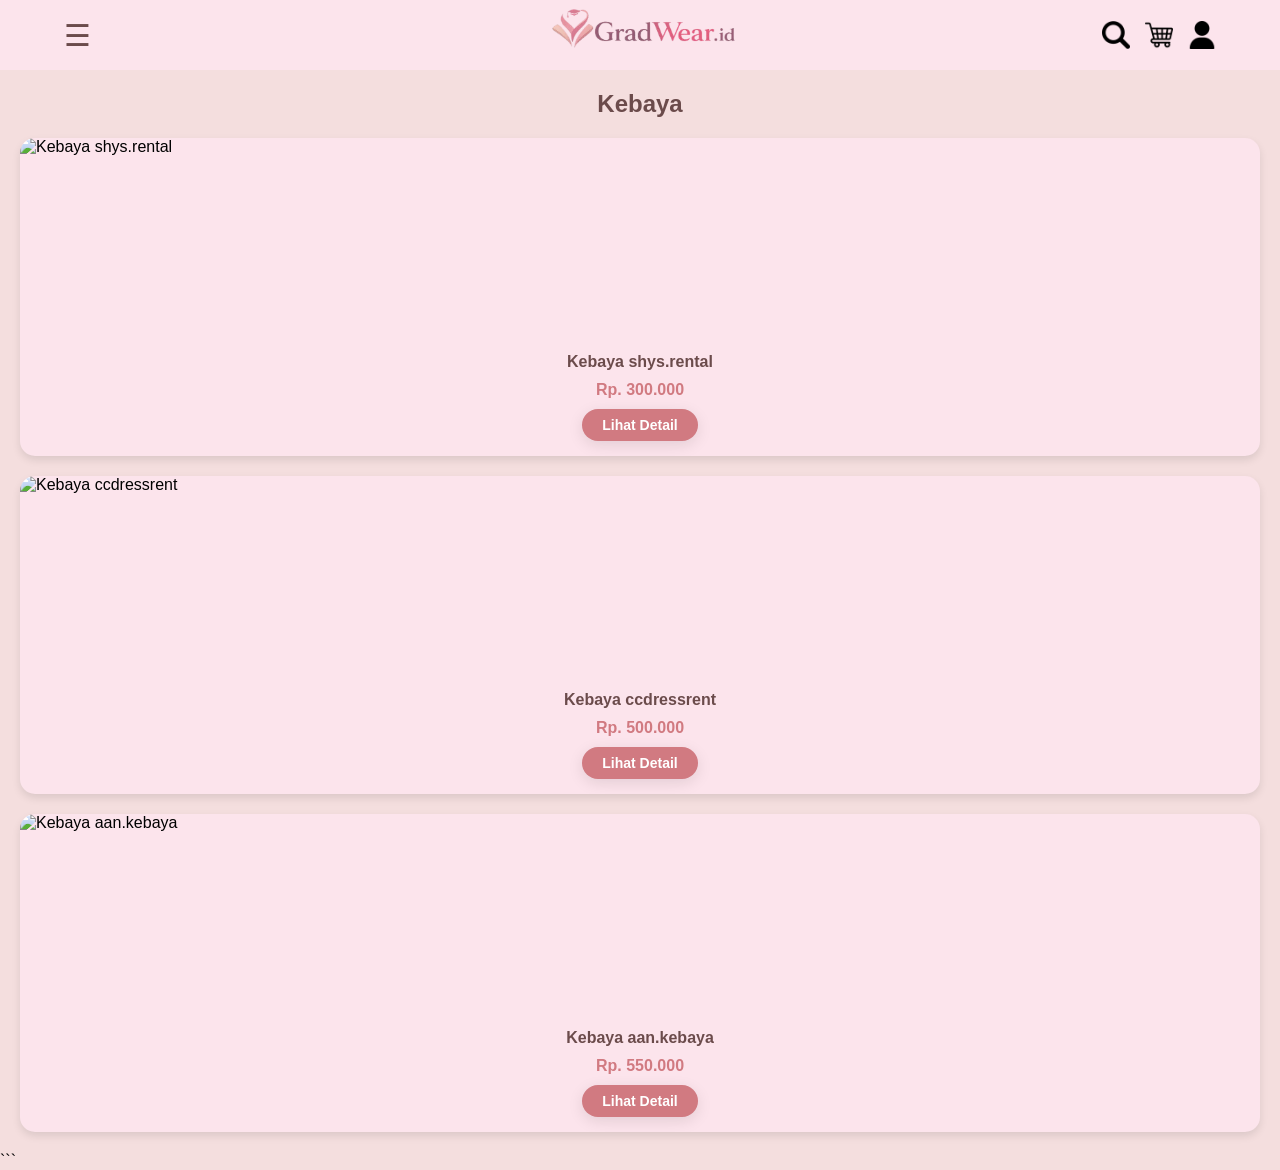
==== kebaya.html @ 5b7794dc "first commit" ====
<!DOCTYPE html>
<html lang="id">
<head>
    <meta charset="UTF-8">
    <meta name="viewport" content="width=device-width, initial-scale=1.0">
    <title>Kebaya - GradWear.id</title>
    <link rel="stylesheet" href="style.css">
</head>
<body class="home-page">

    <div class="header">
        <div class="header-left">
            <span class="menu-icon" onclick="window.location.href='home.html'" style="font-size: 30px; cursor: pointer;">☰</span>
        </div>
        <div class="header-center">
            <img src="logo_GradWear (Remove BackGround).png" class="main-logo" onclick="window.location.href='home.html'">
        </div>
        <div class="header-right">
            <div class="icons">
                <img src="search 2.png" class="header-icon" onclick="window.location.href='search.html'">
                <img src="shopping-cart.png" class="header-icon">
                <img src="user.png" class="header-icon" onclick="window.location.href='login.html'">
            </div>
        </div>
    </div>

    <div class="content">
        <h2 style="text-align: center; color: #6b4b4b; margin: 20px 0;">Kebaya</h2>

        <div class="product-grid">
            <div class="product-card">
                <img src="paket1.jpg" alt="Kebaya shys.rental">
                <div class="product-info">
                    <h3>Kebaya shys.rental</h3>
                    <p class="price">Rp. 300.000</p>
                    <button class="btn-detail" onclick="window.location.href='detail_paket.html'">Lihat Detail</button>
                </div>
            </div>

            <div class="product-card">
                <img src="paket2.jpg" alt="Kebaya ccdressrent">
                <div class="product-info">
                    <h3>Kebaya ccdressrent</h3>
                    <p class="price">Rp. 500.000</p>
                    <button class="btn-detail">Lihat Detail</button>
                    </div>
            </div>
            
            <div class="product-card">
                <img src="paket3.jpg" alt="Kebaya aan.kebaya">
                
                <div class="product-info">
                    <h3>Kebaya aan.kebaya</h3>
                    <p class="price">Rp. 550.000</p>
                    <button class="btn-detail">Lihat Detail</button>
                </div> </div> </div> ```
        </div>
    </div>

</body>
</html>
---- style.css ----
body {
  margin: 0;
  font-family: Arial, sans-serif;
  background-color: #f4dede;
}

.container {
  height: 100vh;
  display: flex;
  flex-direction: column;
  justify-content: center; /* tengah vertikal */
  align-items: center;     /* tengah horizontal */
  text-align: center;
  padding: 0 20px;
}

/* Mengatur ukuran Logo agar lebih kecil & proporsional */
.logo img {
  width: 500px; /* Perkecil dari ukuran asli agar elegan */
  height: auto;
  margin-bottom: 5px;
}

/* Mengedit Tagline */
.tagline {
  margin-bottom: 35px;
  color: #6b4b4b;
  font-size: 25px;       
  font-weight: bold;     
  line-height: 1.4;
}

/* Styling Tombol Mulai Sekarang */
button {
  background-color: #c86b73;
  color: white;
  border: none;
  padding: 20px 80px;
  border-radius: 15px;
  font-weight: bold;
  font-size: 20px;
  cursor: pointer;
  box-shadow: 0 4px 15px rgba(0,0,0,0.1);
  transition: 0.3s;
}

/* ===== HOME PAGE ===== */
.home .page {
    margin: 0;
    padding: 0;
    box-sizing: border-box;
    font-family: 'Segoe UI', Tahoma, Geneva, Verdana, sans-serif;
}

body.home-page {
    background-color: #f4dede;
}

/* ===== HEADER ===== */
.header {
    display: flex;
    align-items: center;
    justify-content: space-between;
    padding: 10px 20px;
    background-color: #FDF0F0;
    height: 70px;
    position: sticky;
    top: 0;
    z-index: 100;
}

.header-left, .header-center, .header-right {
    flex: 1;
    display: flex;
    align-items: center;
}

.header-left { justify-content: flex-start; }
.header-center { justify-content: center; }
.header-right { justify-content: flex-end; }

.menu-icon {
    font-size: 30px;
    cursor: pointer;
    color: #6b4b4b;
}

.main-logo {
    height: 225px;
    width: auto;
    margin-top: 10px;
}

.icons {
    display: flex;
    gap: 15px;
}

.header-icon {
    width: 24px;
    height: 24px;
    object-fit: contain;
    cursor: pointer;
}

/* ===== CONTENT ===== */
.home {
    padding: 20px;
    max-width: 600px;
    margin: 0 auto;
}

/* HERO IMAGE */
.hero img {
    width: 100%;
    border-radius: 30px 30px 150px 150px;
    margin-bottom: 20px;
    display: block;
    box-shadow: 0 4px 10px rgba(0,0,0,0.1);
}

/* BUTTON BOOKING */
.booking {
    background-color: #c86b73;
    color: white;
    border: none;
    padding: 15px 40px;
    border-radius: 25px;
    font-weight: bold;
    font-size: 16px;
    margin: 10px auto 25px;
    cursor: pointer;
    box-shadow: 0 4px 8px rgba(0,0,0,0.2);
    transition: 0.3s;
}

/* MENU GRID */
.menu-grid {
    display: grid;
    grid-template-columns: 1fr 1fr;
    gap: 15px;
}

.card {
    background-color: #e4a1a7;
    color: white;
    padding: 20px 10px;
    border-radius: 15px;
    text-align: center;
    font-weight: bold;
    font-size: 14px;
    display: flex;
    align-items: center;
    justify-content: center;
    min-height: 60px;
    box-shadow: 0 4px 6px rgba(0,0,0,0.1);
}

/* ===== SIDEBAR ===== */
.sidebar {
    height: 100%;
    width: 0;
    position: fixed;
    z-index: 1000;
    top: 0;
    left: 0;
    background-color: #fce4e4;
    overflow-x: hidden;
    transition: 0.5s;
    padding-top: 60px;
}

.sidebar .menu-content {
    display: flex;
    flex-direction: column;
    padding: 20px;
}

.sidebar a {
    padding: 15px;
    text-decoration: none;
    font-size: 18px;
    color: #6b4b4b;
    display: block;
    border-radius: 10px;
    margin-bottom: 10px;
    background-color: #e4a1a7;
    color: white;
}

.sidebar .closebtn {
    position: absolute;
    top: 10px;
    right: 20px;
    font-size: 36px;
    text-decoration: none;
    color: #6b4b4b;
}

/* ===== LOGIN PAGE STYLES ===== */
.login-page {
    background-color: #f4dede;
    display: flex;
    justify-content: center;
    align-items: center;
    min-height: 100vh;
    margin: 0;
}

.mobile-frame {
    width: 100%;
    max-width: 400px;
    height: 90vh;
    background-color: #f4dede;
    padding: 20px;
    position: relative;
}

.nav-header {
    display: flex;
    justify-content: space-between;
    color: #6b4b4b;
    font-size: 20px;
    margin-bottom: 40px;
}

.login-page .title {
    text-align: center;
    color: #6b4b4b;
    font-size: 32px;
    letter-spacing: 3px;
    margin-bottom: 20px;
}

/* Tab Login User/Vendor */
.login-tabs {
    display: flex;
    justify-content: center;
    gap: 30px;
    margin-bottom: 20px;
}

.tab {
    cursor: pointer;
    color: #6b4b4b;
    font-weight: bold;
    padding-bottom: 5px;
    border-bottom: 3px solid transparent;
}

.tab.active {
    color: #d17a81;
    border-bottom: 3px solid #d17a81;
}

.login-page .subtitle {
    text-align: center;
    color: #6b4b4b;
    font-size: 13px;
    margin-bottom: 30px;
}

/* Input Form */
.input-pink {
    width: 100%;
    padding: 15px;
    margin-bottom: 15px;
    border: none;
    border-radius: 12px;
    background-color: #e4a1a7;
    color: white;
    font-size: 14px;
}

.input-pink::placeholder {
    color: white;
    opacity: 0.8;
}

.remember-me {
    display: flex;
    align-items: center;
    gap: 8px;
    color: #6b4b4b;
    font-size: 13px;
    margin-bottom: 30px;
}

.btn-login {
    width: 100%;
    padding: 15px;
    background-color: #d17a81;
    color: white;
    border: none;
    border-radius: 25px;
    font-weight: bold;
    font-size: 16px;
    cursor: pointer;
}

.divider {
    text-align: center;
    margin: 25px 0;
    position: relative;
    border-bottom: 1px solid #6b4b4b;
}

.divider span {
    position: absolute;
    top: -10px;
    left: 50%;
    transform: translateX(-50%);
    background: #f4dede;
    padding: 0 10px;
    color: #6b4b4b;
    font-size: 12px;
}

.btn-google {
    width: 100%;
    padding: 15px;
    background-color: #e4a1a7;
    color: white;
    border: none;
    border-radius: 25px;
    display: flex;
    align-items: center;
    justify-content: center;
    gap: 10px;
    cursor: pointer;
}

/* ======= Search ===== */
/* HEADER - Agar identik dengan Home */
.header {
    display: flex;
    justify-content: space-between;
    align-items: center;
    padding: 15px 5%; /* Gunakan persentase agar fleksibel */
    background-color: #fce4ec;
    width: 100%;
    box-sizing: border-box;
}

/* Memperbesar Logo agar tidak kecil seperti di screenshot */
.header-center .main-logo {
    width: 225px; /* Atur ukuran ini sampai pas menurutmu */
    height: auto;
    display: block;
    margin: 0 auto;
}

.header-right .icons {
    display: flex;
    gap: 15px;
}

.header-icon {
    width: 28px;
    height: 28px;
    cursor: pointer;
}

/* SEARCH BAR OVAL - Perbaikan agar Card Pink muncul */
.search-bar-oval {
    display: flex;
    align-items: center;
    background-color: #e4a1a7; /* Warna pink gelap card */
    border-radius: 30px;
    padding: 12px 20px;
    width: 90%;
    max-width: 500px;
    margin: 30px auto; /* Memberi jarak dari header */
    box-shadow: 0 4px 6px rgba(0,0,0,0.1); /* Opsional: agar lebih timbul */
}

.search-bar-oval input {
    flex: 1;
    border: none;
    background: transparent;
    color: white;
    font-size: 16px;
    outline: none;
    padding-left: 10px;
}

.search-bar-oval input::placeholder {
    color: rgba(255, 255, 255, 0.8);
}

.search-icon-img {
    width: 20px;
    height: 20px;
    filter: brightness(0) invert(1); /* Membuat ikon hitam jadi putih */
}

/* ===== Paket Wisuda ====== */
/* Judul Kategori */
.category-title {
    text-align: center;
    color: #6b4b4b;
    margin: 20px 0;
    font-size: 1.2rem;
}

/* Grid Katalog */
.product-grid {
    display: flex;
    flex-direction: column; /* Sesuai desain figma yang memanjang ke bawah */
    gap: 20px;
    padding: 0 20px 20px 20px;
}

/* Kartu Produk */
.product-card {
    background-color: #fce4ec; /* Pink muda */
    border-radius: 15px;
    overflow: hidden;
    display: flex;
    flex-direction: column;
    box-shadow: 0 4px 8px rgba(0,0,0,0.1);
}

.product-card img {
    width: 100%;
    height: 200px;
    object-fit: cover;
}

.product-info {
    padding: 15px;
    text-align: center;
}

.product-info h3 {
    margin: 0;
    font-size: 1rem;
    color: #6b4b4b;
}

.price {
    color: #d17a81;
    font-weight: bold;
    margin: 10px 0;
}

/* Tombol Lihat Detail */
.btn-detail {
    background-color: #d17a81;
    color: white;
    border: none;
    padding: 8px 20px;
    border-radius: 20px;
    cursor: pointer;
    font-size: 14px;
    transition: 0.3s;
}

.btn-detail:hover {
    background-color: #b35f66;
}

/* ===== Kebaya ====== */
/* Judul Kategori */
.category-title {
    text-align: center;
    color: #6b4b4b;
    margin: 20px 0;
    font-size: 1.2rem;
}

/* Grid Katalog */
.product-grid {
    display: flex;
    flex-direction: column; /* Sesuai desain figma yang memanjang ke bawah */
    gap: 20px;
    padding: 0 20px 20px 20px;
}

/* Kartu Produk */
.product-card {
    background-color: #fce4ec; /* Pink muda */
    border-radius: 15px;
    overflow: hidden;
    display: flex;
    flex-direction: column;
    box-shadow: 0 4px 8px rgba(0,0,0,0.1);
}

.product-card img {
    width: 100%;
    height: 200px;
    object-fit: cover;
}

.product-info {
    padding: 15px;
    text-align: center;
}

.product-info h3 {
    margin: 0;
    font-size: 1rem;
    color: #6b4b4b;
}

.price {
    color: #d17a81;
    font-weight: bold;
    margin: 10px 0;
}

/* Tombol Lihat Detail */
.btn-detail {
    background-color: #d17a81;
    color: white;
    border: none;
    padding: 8px 20px;
    border-radius: 20px;
    cursor: pointer;
    font-size: 14px;
    transition: 0.3s;
}

.btn-detail:hover {
    background-color: #b35f66;
}

/* ===== Make-Up Artist ====== */
/* Judul Kategori */
.category-title {
    text-align: center;
    color: #6b4b4b;
    margin: 20px 0;
    font-size: 1.2rem;
}

/* Grid Katalog */
.product-grid {
    display: flex;
    flex-direction: column; /* Sesuai desain figma yang memanjang ke bawah */
    gap: 20px;
    padding: 0 20px 20px 20px;
}

/* Kartu Produk */
.product-card {
    background-color: #fce4ec; /* Pink muda */
    border-radius: 15px;
    overflow: hidden;
    display: flex;
    flex-direction: column;
    box-shadow: 0 4px 8px rgba(0,0,0,0.1);
}

.product-card img {
    width: 100%;
    height: 200px;
    object-fit: cover;
}

.product-info {
    padding: 15px;
    text-align: center;
}

.product-info h3 {
    margin: 0;
    font-size: 1rem;
    color: #6b4b4b;
}

.price {
    color: #d17a81;
    font-weight: bold;
    margin: 10px 0;
}

/* Tombol Lihat Detail */
.btn-detail {
    background-color: #d17a81;
    color: white;
    border: none;
    padding: 8px 20px;
    border-radius: 20px;
    cursor: pointer;
    font-size: 14px;
    transition: 0.3s;
}

.btn-detail:hover {
    background-color: #b35f66;
}

/* ===== Photoshoot ====== */
/* Judul Kategori */
.category-title {
    text-align: center;
    color: #6b4b4b;
    margin: 20px 0;
    font-size: 1.2rem;
}

/* Grid Katalog */
.product-grid {
    display: flex;
    flex-direction: column; /* Sesuai desain figma yang memanjang ke bawah */
    gap: 20px;
    padding: 0 20px 20px 20px;
}

/* Kartu Produk */
.product-card {
    background-color: #fce4ec; /* Pink muda */
    border-radius: 15px;
    overflow: hidden;
    display: flex;
    flex-direction: column;
    box-shadow: 0 4px 8px rgba(0,0,0,0.1);
}

.product-card img {
    width: 100%;
    height: 200px;
    object-fit: cover;
}

.product-info {
    padding: 15px;
    text-align: center;
}

.product-info h3 {
    margin: 0;
    font-size: 1rem;
    color: #6b4b4b;
}

.price {
    color: #d17a81;
    font-weight: bold;
    margin: 10px 0;
}

/* Tombol Lihat Detail */
.btn-detail {
    background-color: #d17a81;
    color: white;
    border: none;
    padding: 8px 20px;
    border-radius: 20px;
    cursor: pointer;
    font-size: 14px;
    transition: 0.3s;
}

.btn-detail:hover {
    background-color: #b35f66;
}

/* ==== Styling Halaman Tentang Kami ===== */
.about-container {
    display: flex;
    justify-content: center;
    align-items: center;
    padding: 40px 20px;
    min-height: 70vh;
}

.about-box {
    background-color: rgba(255, 255, 255, 0.4); /* Putih transparan */
    border: 2px solid #eeb4b4; /* Border pink lembut */
    border-radius: 20px;
    padding: 30px;
    text-align: center;
    max-width: 500px;
    color: #6b4b4b; /* Warna teks cokelat tua sesuai tema */
}

.about-icon {
    margin-bottom: 15px;
}

.about-box h2 {
    font-size: 22px;
    margin-bottom: 20px;
    font-weight: bold;
}

.about-box p {
    font-size: 14px;
    line-height: 1.6;
    margin-bottom: 15px;
    text-align: center; /* Sesuai instruksi: dalam bentuk paragraf */
}

/* ======= Container Utama Profil ========== */
.profile-main-container {
    display: flex;
    justify-content: center;
    padding: 20px;
    margin-top: 20px;
}

/* Kotak Profil Sesuai Figma */
.profile-card-figma {
    background-color: #d4a1a7; 
    width: 100%;
    max-width: 350px;
    border-radius: 15px;
    padding: 30px 20px;
    text-align: center;
}

/* Label Putih di Tengah */
.profile-label {
    background: white;
    display: inline-block;
    padding: 5px 25px;
    border-radius: 5px;
    color: #CA9393;
    font-weight: bold;
    margin-bottom: 30px;
}

/* Input Group */
.profile-form {
    text-align: left;
}

.input-group {
    margin-bottom: 15px;
}

.input-group label {
    display: block;
    color: white;
    font-size: 14px;
    margin-bottom: 5px;
}

/* --- PERBAIKAN DI SINI --- */
.input-group input {
    width: 100%;
    /* Menggunakan rgba putih agar ada efek hint putih yang cerah tapi tetap nyambung dengan pink */
    background-color: rgba(255, 255, 255, 0.8); 
    border: none;
    border-radius: 10px;
    padding: 12px;
    /* Warna teks dibuat lebih gelap agar kontras dengan kotak putih */
    color: #6b4b4b; 
    box-sizing: border-box;
    font-size: 14px;
}

/* Memberikan placeholder warna yang agak pudar */
.input-group input::placeholder {
    color: #a88a8a;
}

/* Tombol Simpan - Dibuat sedikit lebih terang dari input agar stand out */
.btn-simpan-figma {
    width: 100%;
    background-color: #ffffff; /* Dibuat putih sekalian agar sangat kontras */
    color: #CA9393;
    border: none;
    padding: 12px;
    border-radius: 15px;
    font-weight: bold;
    margin-top: 20px;
    cursor: pointer;
    box-shadow: 0 4px 6px rgba(0,0,0,0.1);
    transition: 0.3s;
}

.btn-simpan-figma:hover {
    background-color: #fce4ec; /* Berubah sedikit saat disentuh kursor */
}

.btn-logout-simple {
    width: 100%;
    background: transparent;
    border: 1px solid white;
    color: white;
    padding: 8px;
    border-radius: 15px;
    margin-top: 10px;
    cursor: pointer;
}

/* ======= Style Register Vendor ========== */
body.registration-page {
    background-color: #f7f7f7;
    font-family: Arial, sans-serif;
    display: flex;
    justify-content: center;
    align-items: center;
    min-height: 100vh;
    margin: 0;
}

.registration-container {
    background-color: white;
    width: 100%;
    max-width: 800px;
    padding: 40px;
    border-radius: 10px;
    box-shadow: 0 5px 20px rgba(0,0,0,0.1);
}

/* Progress Bar (Seperti Referensi) */
.progress-bar {
    display: flex;
    justify-content: space-around;
    margin-bottom: 40px;
    position: relative;
}

.progress-bar::before {
    content: '';
    position: absolute;
    top: 20px;
    left: 10%;
    right: 10%;
    height: 2px;
    background-color: #ddd;
    z-index: 0;
}

.step {
    text-align: center;
    color: #999;
    font-size: 14px;
    position: relative;
    z-index: 1;
}

.step-icon {
    width: 40px;
    height: 40px;
    background-color: #ddd;
    color: #fff;
    border-radius: 50%;
    display: flex;
    justify-content: center;
    align-items: center;
    font-weight: bold;
    margin: 0 auto 10px;
    font-size: 18px;
}

.step.active {
    color: #CA9393; /* Warna pink tema kamu */
}

.step.active .step-icon {
    background-color: #CA9393;
}

/* Gaya Formulir */
.form-step {
    display: none;
}

.form-step.active {
    display: block;
}

h2 {
    color: #6b4b4b;
    margin-bottom: 25px;
}

.input-group {
    margin-bottom: 20px;
}

.input-group label {
    display: block;
    color: #6b4b4b;
    font-size: 14px;
    margin-bottom: 8px;
    font-weight: bold;
}

.input-group input, .input-group select {
    width: 100%;
    padding: 12px;
    border: 1px solid #ddd;
    border-radius: 5px;
    box-sizing: border-box;
}

/* Grup Tombol */
.btn-group {
    display: flex;
    justify-content: flex-end;
    gap: 15px;
    margin-top: 30px;
}

button {
    padding: 12px 30px;
    border-radius: 5px;
    cursor: pointer;
    font-weight: bold;
    border: none;
}

.btn-next, .btn-submit {
    background-color: #CA9393;
    color: white;
}

.btn-prev {
    background-color: #eee;
    color: #6b4b4b;
}

button:hover {
    opacity: 0.9;
}

/* ======= Style Halaman Dasbor Vendor ========== */
body.dashboard-page {
    background-color: #f7f7f7;
    margin: 0;
}

.dashboard-container {
    display: flex;
    max-width: 1200px;
    margin: 30px auto;
    padding: 0 20px;
    gap: 30px;
}

/* Sidebar dasbor  */
.dashboard-sidebar {
    width: 200px;
    flex-shrink: 0;
}

.sidebar-item {
    background: white;
    padding: 15px 20px;
    margin-bottom: 5px;
    border-radius: 8px;
    color: #6b4b4b;
    cursor: pointer;
    font-weight: 500;
}

.sidebar-item.active {
    background-color: #CA9393;
    color: white;
}

/* Area Konten Utama  */
.dashboard-main {
    flex-grow: 1;
    background: white;
    padding: 40px;
    border-radius: 8px;
    box-shadow: 0 5px 15px rgba(0,0,0,0.05);
}

.dashboard-main h2 {
    color: #CA9393;
    margin-top: 0;
}

.dashboard-main p {
    color: #999;
}

.btn-add {
    margin-top: 20px;
    background-color: #eee;
    color: #6b4b4b;
}

/*  Gaya Formulir Input Dinamis */
.add-product-form {
    margin-top: 30px;
    border-top: 1px solid #eee;
    padding-top: 20px;
    display: none; /* Disembunyikan secara default */
}

/* Sembunyikan semua formulir layanan secara default */
.service-form {
    display: none; 
}

/* Untuk menata kalender dan jam sejajar */
.row {
    display: flex;
    gap: 20px;
}

.col {
    flex: 1;
}

h3 {
    color: #6b4b4b;
    margin-bottom: 20px;
}
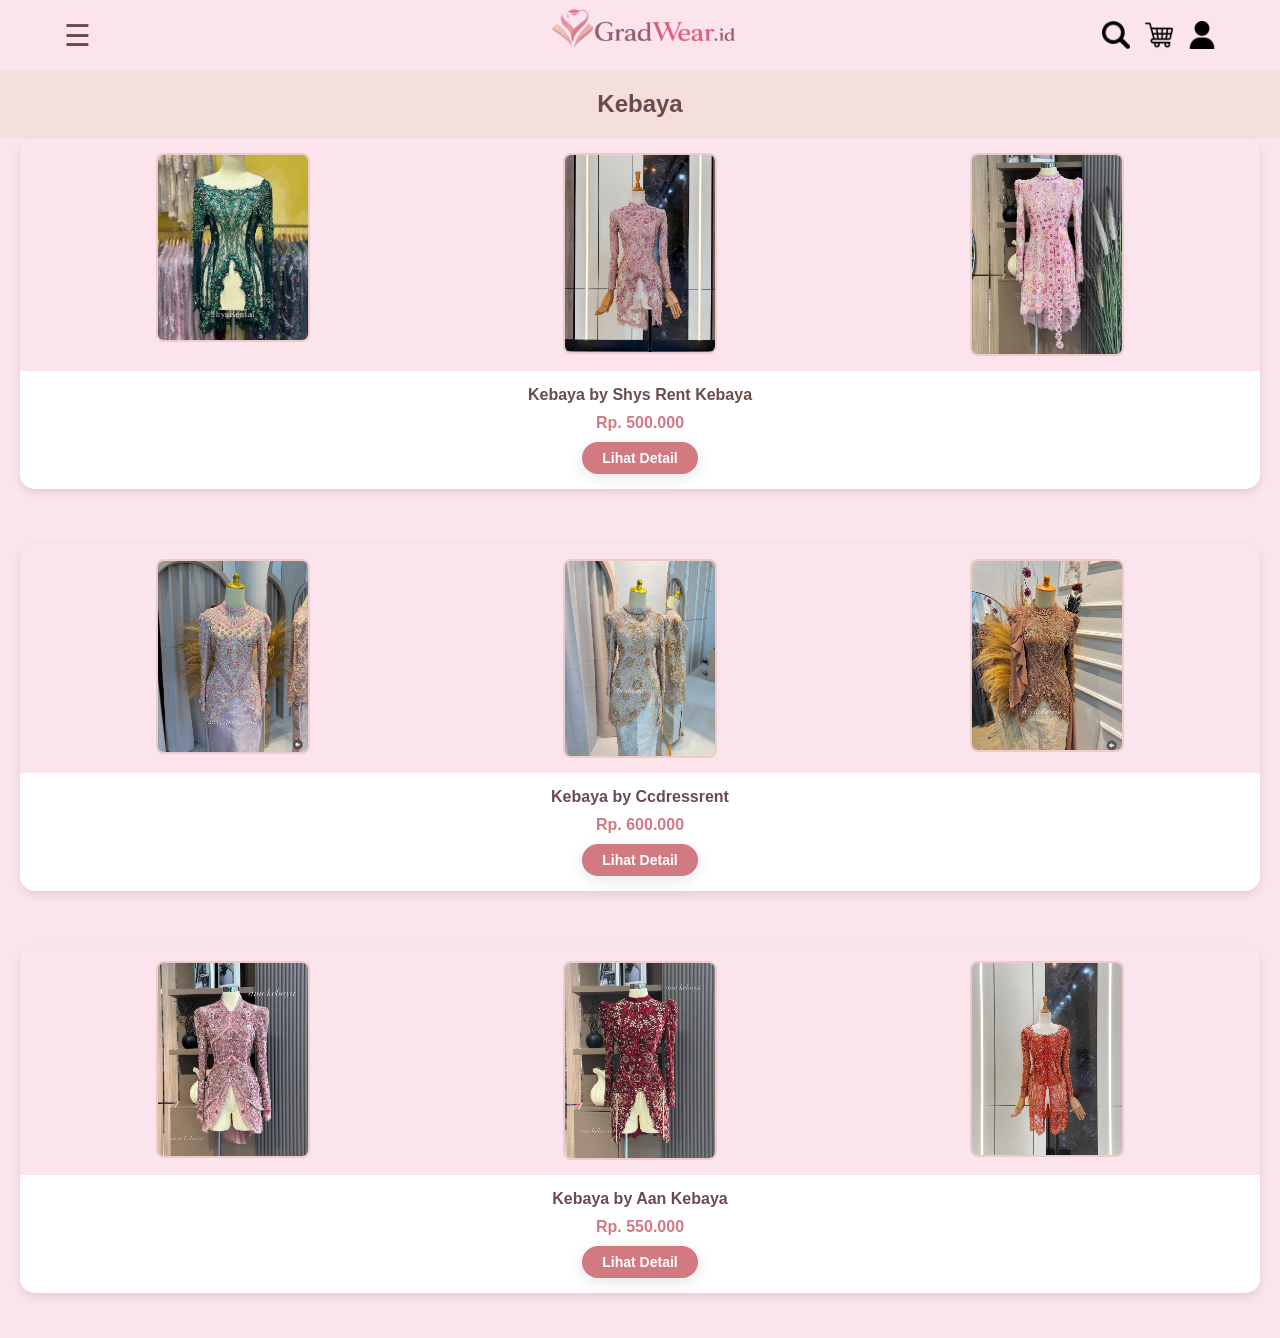
==== commit 2ac3115d: "final layout for today - cape bgt" ====
--- a/kebaya.html
+++ b/kebaya.html
@@ -28,34 +28,63 @@
         <h2 style="text-align: center; color: #6b4b4b; margin: 20px 0;">Kebaya</h2>
 
         <div class="product-grid">
+            <!-- Produk 1: shys.rental -->
             <div class="product-card">
-                <img src="paket1.jpg" alt="Kebaya shys.rental">
+                <div class="image-container-triple">
+                    <div class="img-box">
+                        <img src="shys kebaya 1.jpg" alt="shys 1">
+                    </div>
+                    <div class="img-box">
+                        <img src="shys kebaya 2.jpeg" alt="shys 2">
+                    </div>
+                    <div class="img-box">
+                        <img src="shys kebaya 3 baru.jpg" alt="shys 3">
+                    </div>
+                </div>
                 <div class="product-info">
-                    <h3>Kebaya shys.rental</h3>
-                    <p class="price">Rp. 300.000</p>
+                    <h3>Kebaya by Shys Rent Kebaya</h3>
+                    <p class="price">Rp. 500.000</p>
                     <button class="btn-detail" onclick="window.location.href='detail_paket.html'">Lihat Detail</button>
                 </div>
             </div>
 
+            <!-- Produk 2: ccdressrent -->
             <div class="product-card">
-                <img src="paket2.jpg" alt="Kebaya ccdressrent">
+                <div class="image-container-triple">
+                    <div class="img-box">
+                        <img src="ccdressrent kebaya 1.jpeg" alt="cc 1"> <!-- Ganti nama file foto di sini -->
+                    </div>
+                    <div class="img-box">
+                        <img src="ccdress kebaya 2.jpeg" alt="cc 2"> <!-- Ganti nama file foto di sini -->
+                    </div>
+                    <div class="img-box">
+                        <img src="ccdress kebaya 3.jpeg" alt="cc 3"> <!-- Ganti nama file foto di sini -->
+                    </div>
+                </div>
                 <div class="product-info">
-                    <h3>Kebaya ccdressrent</h3>
-                    <p class="price">Rp. 500.000</p>
+                    <h3>Kebaya by Ccdressrent</h3>
+                    <p class="price">Rp. 600.000</p>
                     <button class="btn-detail">Lihat Detail</button>
+                </div>
+            </div>
+
+            <!-- Produk 3: aan.kebaya -->
+            <div class="product-card">
+                <div class="image-container-triple">
+                    <div class="img-box">
+                        <img src="aan kebaya 1.jpeg" alt="aan 1"> <!-- Ganti nama file foto di sini -->
                     </div>
-            </div>
-            
-            <div class="product-card">
-                <img src="paket3.jpg" alt="Kebaya aan.kebaya">
-                
+                    <div class="img-box">
+                        <img src="aan kebaya 2.jpeg" alt="aan 2"> <!-- Ganti nama file foto di sini -->
+                    </div>
+                    <div class="img-box">
+                        <img src="aan kebaya 3.jpeg" alt="aan 3"> <!-- Ganti nama file foto di sini -->
+                    </div>
+                </div>
                 <div class="product-info">
-                    <h3>Kebaya aan.kebaya</h3>
+                    <h3>Kebaya by Aan Kebaya</h3>
                     <p class="price">Rp. 550.000</p>
                     <button class="btn-detail">Lihat Detail</button>
-                </div> </div> </div> ```
-        </div>
-    </div>
-
-</body>
-</html>+                </div>
+            </div>
+        </div>
--- a/style.css
+++ b/style.css
@@ -460,6 +460,40 @@
     background-color: #b35f66;
 }
 
+/* Wadah utama untuk 3 gambar */
+.image-container-triple {
+    display: flex;
+    justify-content: center;
+    gap: 10px;
+    padding: 15px;
+}
+
+/* Kotak untuk masing-masing gambar + teks bawahnya */
+.img-box {
+    flex: 1;
+    display: flex;
+    flex-direction: column;
+    align-items: center;
+}
+
+.img-box img {
+    width: 100%;
+    height: auto;
+    max-height: 200px;
+    object-fit: contain;
+    border-radius: 8px;
+    border: 2px solid #eecaca; /* Warna bingkai lembut */
+    background-color: #ffffff; 
+}
+
+.img-box span {
+    font-size: 8px;
+    color: #6b4b4b;
+    margin-top: 5px;
+    text-align: center;
+    line-height: 1.2;
+}
+
 /* ===== Kebaya ====== */
 /* Judul Kategori */
 .category-title {
@@ -526,7 +560,119 @@
     background-color: #b35f66;
 }
 
-/* ===== Make-Up Artist ====== */
+/* Ini supaya gambarnya berjajar ke samping, bukan ke bawah */
+.image-container-triple {
+    display: flex;
+    flex-direction: row; /* Paksa berjajar ke samping */
+    justify-content: space-around;
+    gap: 10px;
+    padding: 15px;
+    width: 100%;
+    box-sizing: border-box;
+}
+
+/* Ini kotak untuk masing-masing foto */
+.img-box {
+    flex: 1; /* Supaya bagi rata tempatnya */
+    width: 30%; /* Batasi lebar maksimal */
+}
+
+.img-box img {
+    width: 100%;
+    height: 150px; /* Batasi tingginya biar nggak raksasa */
+    object-fit: contain; /* Supaya foto utuh dan nggak kepotong */
+    border-radius: 8px;
+    background-color: #f9f9f9;
+}
+
+/* ===== Make-Up Artist Full Reset ===== */
+
+.product-grid {
+    isplay: flex;
+    flex-direction: column;
+    /* Ini yang menciptakan jarak/sekat antar paket secara vertikal */
+    gap: 30px !important; 
+    padding: 20px;
+    background-color: #fce4ec; /* Menyamakan background dengan tema */
+}
+
+.product-card {
+   background-color: #fce4ec !important; /* SEKAT PUTIH: Memberi warna putih pada seluruh box paket */
+    border-radius: 15px;
+    overflow: hidden;
+    display: flex;
+    flex-direction: column;
+    margin-bottom: 25px; 
+    /* Bayangan halus agar kartu paket terlihat timbul */
+    box-shadow: 0 4px 8px rgba(0,0,0,0.05);
+}
+
+.image-container-triple {
+    display: flex;
+    flex-direction: row;
+    justify-content: center; /* Foto kumpul di tengah */
+    gap: 10px;               /* Jarak antar foto */
+    padding: 15px;
+    /* Pastikan tidak ada warna background di sini agar tidak terlihat kotak putih */
+    background: none !important; 
+}
+
+.img-box {
+    /* Hapus width: 28% atau width: auto sebelumnya */
+    flex: 0 1 auto; /* Kotak akan menciut mengikuti lebar asli gambar */
+    display: flex;
+}
+
+.img-box img {
+    /* Gunakan lebar maksimal yang pas di layar laptop kamu */
+    max-width: 150px !important; 
+    height: auto !important;
+    
+    /* Gunakan cover agar tidak ada area putih di dalam frame gambar */
+    object-fit: cover !important; 
+    
+    border-radius: 10px;
+    display: block;
+    background-color: #f9f9f9;
+}
+
+/* Pastikan Product Card tidak memaksa ada background putih di area gambar */
+.product-card {
+    background-color: #fce4ec; /* Tetap pakai pink tema kamu */
+    border-radius: 15px;
+    overflow: hidden;
+}
+
+.product-info {
+    padding: 15px;
+    text-align: center;
+    background-color: #ffffff;
+}
+
+.product-info h3 {
+    margin: 0;
+    font-size: 0.95rem;
+    color: #6b4b4b;
+}
+
+.price {
+    color: #d17a81;
+    font-weight: bold;
+    margin: 8px 0;
+}
+
+.btn-detail {
+    background-color: #d17a81;
+    color: white;
+    border: none;
+    padding: 8px 25px;
+    border-radius: 20px;
+    cursor: pointer;
+    font-size: 13px;
+    transition: 0.3s;
+}
+
+/* ===== Photoshoot ====== */
 /* Judul Kategori */
 .category-title {
     text-align: center;
@@ -592,70 +738,29 @@
     background-color: #b35f66;
 }
 
-/* ===== Photoshoot ====== */
-/* Judul Kategori */
-.category-title {
-    text-align: center;
-    color: #6b4b4b;
-    margin: 20px 0;
-    font-size: 1.2rem;
-}
-
-/* Grid Katalog */
-.product-grid {
-    display: flex;
-    flex-direction: column; /* Sesuai desain figma yang memanjang ke bawah */
-    gap: 20px;
-    padding: 0 20px 20px 20px;
-}
-
-/* Kartu Produk */
-.product-card {
-    background-color: #fce4ec; /* Pink muda */
-    border-radius: 15px;
-    overflow: hidden;
-    display: flex;
-    flex-direction: column;
-    box-shadow: 0 4px 8px rgba(0,0,0,0.1);
-}
-
-.product-card img {
-    width: 100%;
-    height: 200px;
-    object-fit: cover;
-}
-
-.product-info {
+/* Ini supaya gambarnya berjajar ke samping, bukan ke bawah */
+.image-container-triple {
+    display: flex;
+    flex-direction: row; /* Paksa berjajar ke samping */
+    justify-content: space-around;
+    gap: 10px;
     padding: 15px;
-    text-align: center;
-}
-
-.product-info h3 {
-    margin: 0;
-    font-size: 1rem;
-    color: #6b4b4b;
-}
-
-.price {
-    color: #d17a81;
-    font-weight: bold;
-    margin: 10px 0;
-}
-
-/* Tombol Lihat Detail */
-.btn-detail {
-    background-color: #d17a81;
-    color: white;
-    border: none;
-    padding: 8px 20px;
-    border-radius: 20px;
-    cursor: pointer;
-    font-size: 14px;
-    transition: 0.3s;
-}
-
-.btn-detail:hover {
-    background-color: #b35f66;
+    width: 100%;
+    box-sizing: border-box;
+}
+
+/* Ini kotak untuk masing-masing foto */
+.img-box {
+    flex: 1; /* Supaya bagi rata tempatnya */
+    width: 30%; /* Batasi lebar maksimal */
+}
+
+.img-box img {
+    width: 100%;
+    height: 150px; /* Batasi tingginya biar nggak raksasa */
+    object-fit: contain; /* Supaya foto utuh dan nggak kepotong */
+    border-radius: 8px;
+    background-color: #ffffff;
 }
 
 /* ==== Styling Halaman Tentang Kami ===== */
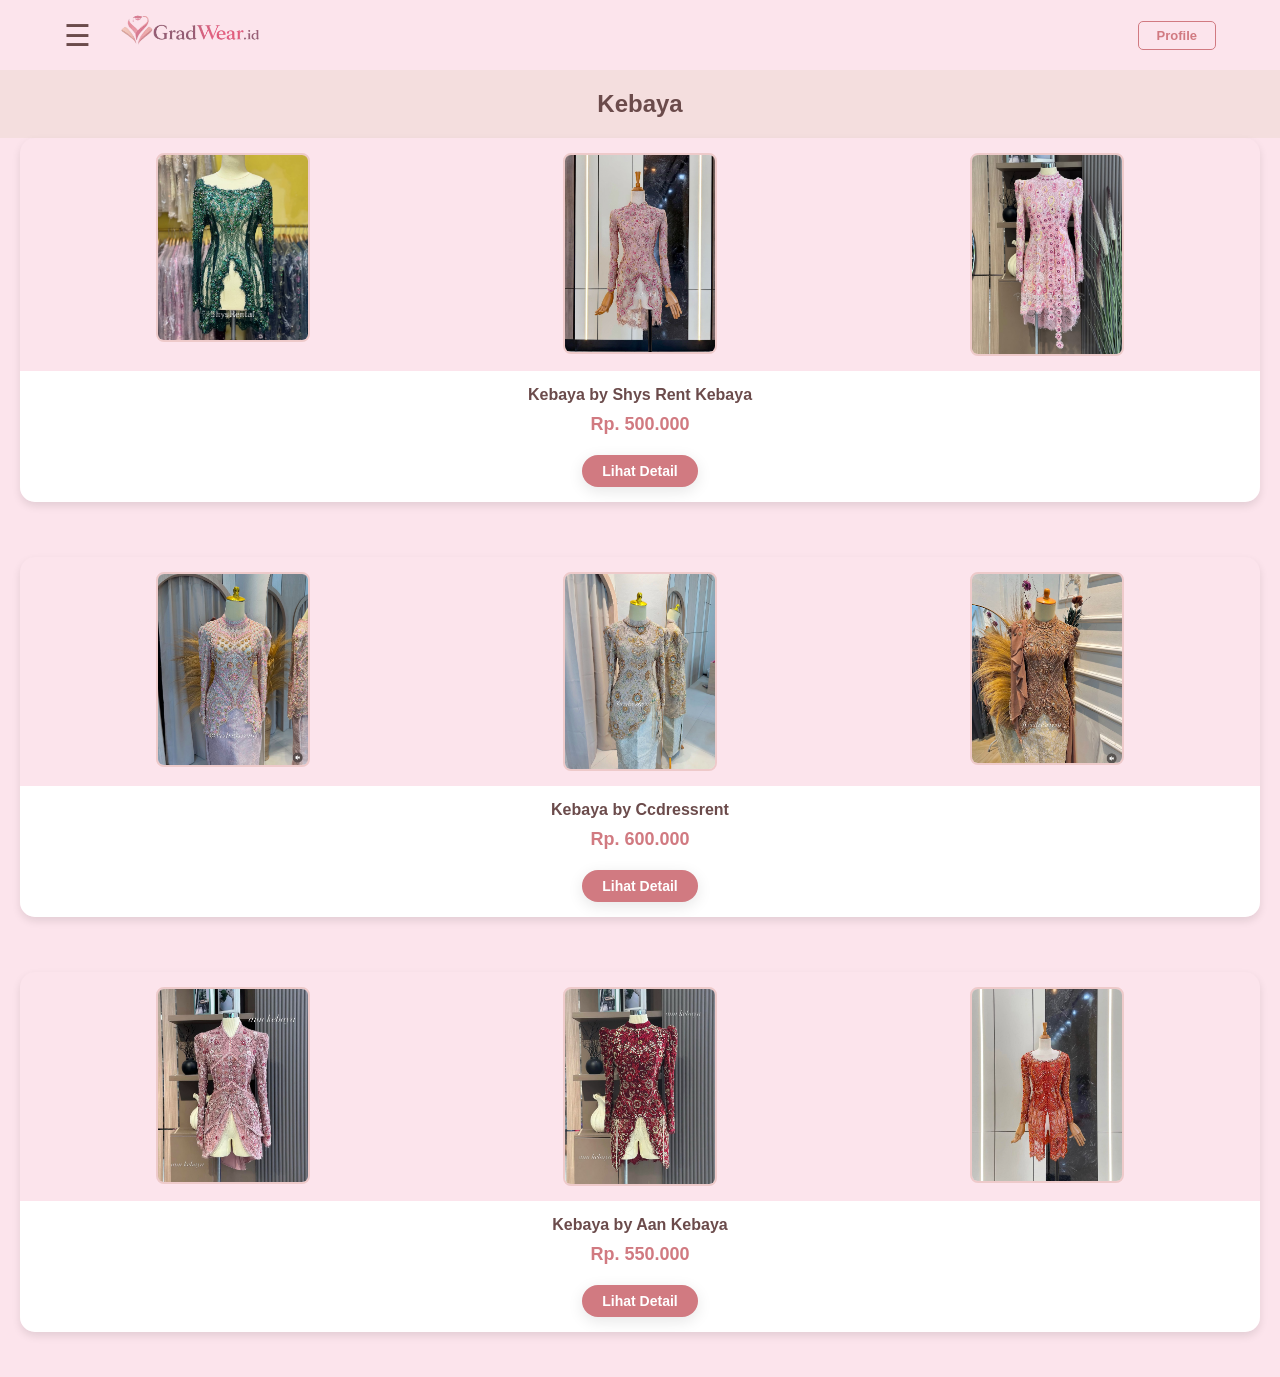
==== commit 05a89583: "Update header, fix logo, and add dynamic cart functionality" ====
--- a/kebaya.html
+++ b/kebaya.html
@@ -3,23 +3,20 @@
 <head>
     <meta charset="UTF-8">
     <meta name="viewport" content="width=device-width, initial-scale=1.0">
-    <title>Kebaya - GradWear.id</title>
+    <title>Kebaya</title>
     <link rel="stylesheet" href="style.css">
 </head>
-<body class="home-page">
+<body class="cart-page">
 
+    <!-- HEADER (Pastikan sama dengan home.html) -->
     <div class="header">
         <div class="header-left">
-            <span class="menu-icon" onclick="window.location.href='home.html'" style="font-size: 30px; cursor: pointer;">☰</span>
-        </div>
-        <div class="header-center">
+            <span class="menu-icon" onclick="window.location.href='home.html'" style="cursor:pointer">☰</span>
             <img src="logo_GradWear (Remove BackGround).png" class="main-logo" onclick="window.location.href='home.html'">
         </div>
         <div class="header-right">
-            <div class="icons">
-                <img src="search 2.png" class="header-icon" onclick="window.location.href='search.html'">
-                <img src="shopping-cart.png" class="header-icon">
-                <img src="user.png" class="header-icon" onclick="window.location.href='login.html'">
+            <div class="auth-buttons">
+                <a href="profile_user.html" class="btn-profile">Profile</a>
             </div>
         </div>
     </div>
--- a/style.css
+++ b/style.css
@@ -58,26 +58,34 @@
 
 /* ===== HEADER ===== */
 .header {
-    display: flex;
+  display: flex;
+   display: flex;
     align-items: center;
     justify-content: space-between;
     padding: 10px 20px;
+    height: 70px;
     background-color: #FDF0F0;
-    height: 70px;
-    position: sticky;
-    top: 0;
-    z-index: 100;
-}
-
-.header-left, .header-center, .header-right {
-    flex: 1;
-    display: flex;
-    align-items: center;
-}
-
-.header-left { justify-content: flex-start; }
-.header-center { justify-content: center; }
-.header-right { justify-content: flex-end; }
+}
+
+.header-left {
+    display: flex;
+    align-items: center;
+    gap: 12px; /* Jarak pas antara ikon menu dan logo */
+    flex: 0 0 auto; /* Jangan biarkan area ini melebar ke tengah */
+}
+
+.header-center {
+    flex: 1; /* Pendorong utama supaya kiri dan kanan mepet ke ujung */
+    display: flex;
+    justify-content: center;
+    padding: 0 20px;
+}
+
+.header-right {
+    flex: 0 1 auto; /* Jangan biarkan area ini melebar otomatis */
+    display: flex;
+    justify-content: flex-end;
+}
 
 .menu-icon {
     font-size: 30px;
@@ -86,9 +94,16 @@
 }
 
 .main-logo {
-    height: 225px;
+   height: 100px !important; /* Ukuran ini pas supaya terbaca tapi tetap ramping */
     width: auto;
-    margin-top: 10px;
+    display: block;
+    cursor: pointer;
+}
+
+.header-left {
+    display: flex;
+    align-items: center;
+    flex: 1;
 }
 
 .icons {
@@ -101,6 +116,93 @@
     height: 24px;
     object-fit: contain;
     cursor: pointer;
+}
+
+/* Container Tombol Auth */
+.auth-buttons {
+    display: flex;
+    align-items: center;
+    gap: 15px;
+}
+
+/* Tombol Masuk (Garis Pinggir) */
+.btn-login {
+    text-decoration: none;
+    color: #d17a81; /* Warna pink tema kamu */
+    border: 1px solid #d17a81;
+    padding: 6px 18px;
+    border-radius: 5px;
+    font-size: 13px;
+    font-weight: 600;
+    transition: 0.3s;
+}
+
+.btn-login:hover {
+    background-color: #fff5f6;
+}
+
+.btn-register:hover {
+    background-color: #b35f66;
+}
+
+/* Gaya untuk tombol Profile (Hapus yang versi garis bawah tadi) */
+.btn-profile {
+   text-decoration: none;
+    color: #d17a81; /* Warna pink tema kamu */
+    border: 1px solid #d17a81;
+    padding: 6px 18px;
+    border-radius: 5px;
+    font-size: 13px;
+    font-weight: 600;
+    transition: 0.3s;
+}
+
+/* Efek saat kursor di atas tombol */
+.btn-profile:hover {
+    background-color: #4e3535; /* Cokelat yang lebih gelap */
+}
+
+.btn-profile:hover {
+    background-color: #b35f66;
+}
+
+/* Container untuk Search Bar */
+.search-container {
+    width: 100%;
+    max-width: 450px;
+    height: 38px;
+    background: white;
+    border: 1px solid #ddd;
+    border-radius: 8px;
+    display: flex;
+    align-items: center;
+    padding: 0 15px;
+}
+
+.search-container:focus-within {
+    border-color: #d17a81; /* Berubah warna saat diklik */
+    box-shadow: 0 0 5px rgba(209, 122, 129, 0.2);
+}
+
+/* Ikon di dalam Input */
+.search-icon-inside {
+    width: 18px;
+    height: 18px;
+    margin-right: 10px;
+    opacity: 0.5;
+}
+
+/* Input Teks */
+.search-input {
+    border: none;
+    outline: none;
+    width: 100%;
+    font-size: 14px;
+    color: #4a4a4a;
+}
+
+.search-input::placeholder {
+    color: #b0b0b0;
 }
 
 /* ===== CONTENT ===== */
@@ -1111,4 +1213,125 @@
 h3 {
     color: #6b4b4b;
     margin-bottom: 20px;
+}
+
+/* --- STYLE KHUSUS HALAMAN KERANJANG --- */
+
+.order-card {
+    padding: 20px;
+    display: flex;
+    flex-direction: column;
+    align-items: center;
+}
+
+.order-title {
+    color: #666;
+    margin-bottom: 15px;
+    font-weight: 500;
+}
+
+.order-container {
+    background-color: #D39494; /* Warna pink figma kamu */
+    padding: 25px;
+    border-radius: 15px;
+    width: 100%;
+    max-width: 380px;
+    color: white;
+    box-shadow: 0 10px 20px rgba(0,0,0,0.1);
+}
+
+/* Layout Foto Sejajar */
+.image-group {
+    display: flex;
+    justify-content: space-between;
+    gap: 10px;
+    margin-bottom: 20px;
+}
+
+.item-photo {
+    flex: 1;
+    text-align: center;
+}
+
+.item-photo img {
+    width: 100%;
+    height: 90px;
+    object-fit: cover;
+    border-radius: 8px;
+    margin-bottom: 5px;
+}
+
+.item-photo p {
+    font-size: 9px;
+    line-height: 1.2;
+    margin: 0;
+}
+
+/* Detail Text */
+.order-details {
+    text-align: center;
+}
+
+.package-name {
+    font-size: 20px;
+    margin: 10px 0 5px 0;
+}
+
+.price {
+    font-size: 18px;
+    font-weight: bold;
+    margin-bottom: 20px;
+}
+
+/* Baris Info (Size, Tanggal, Jam) */
+.info-row {
+    display: flex;
+    justify-content: space-between;
+    align-items: center;
+    margin-bottom: 10px;
+    font-size: 14px;
+}
+
+.badge {
+    background: white;
+    color: #D39494;
+    padding: 2px 10px;
+    border-radius: 5px;
+    font-weight: bold;
+    font-size: 13px;
+}
+
+.status-success {
+    background: #fdf0f0;
+    color: #333;
+    padding: 2px 12px;
+    border-radius: 10px;
+    font-size: 12px;
+}
+
+.timestamp {
+    font-size: 10px;
+    margin-top: 15px;
+    opacity: 0.9;
+}
+
+/* Tombol Hubungi */
+.btn-hubungi {
+    width: 100%;
+    padding: 12px;
+    margin-top: 15px;
+    border: none;
+    border-radius: 25px;
+    background-color: #E58E97;
+    color: white;
+    font-weight: bold;
+    font-size: 16px;
+    cursor: pointer;
+    box-shadow: 0 4px 10px rgba(0,0,0,0.15);
+    transition: 0.3s;
+}
+
+.btn-hubungi:hover {
+    background-color: #d17a83;
+    transform: translateY(-2px);
 }
